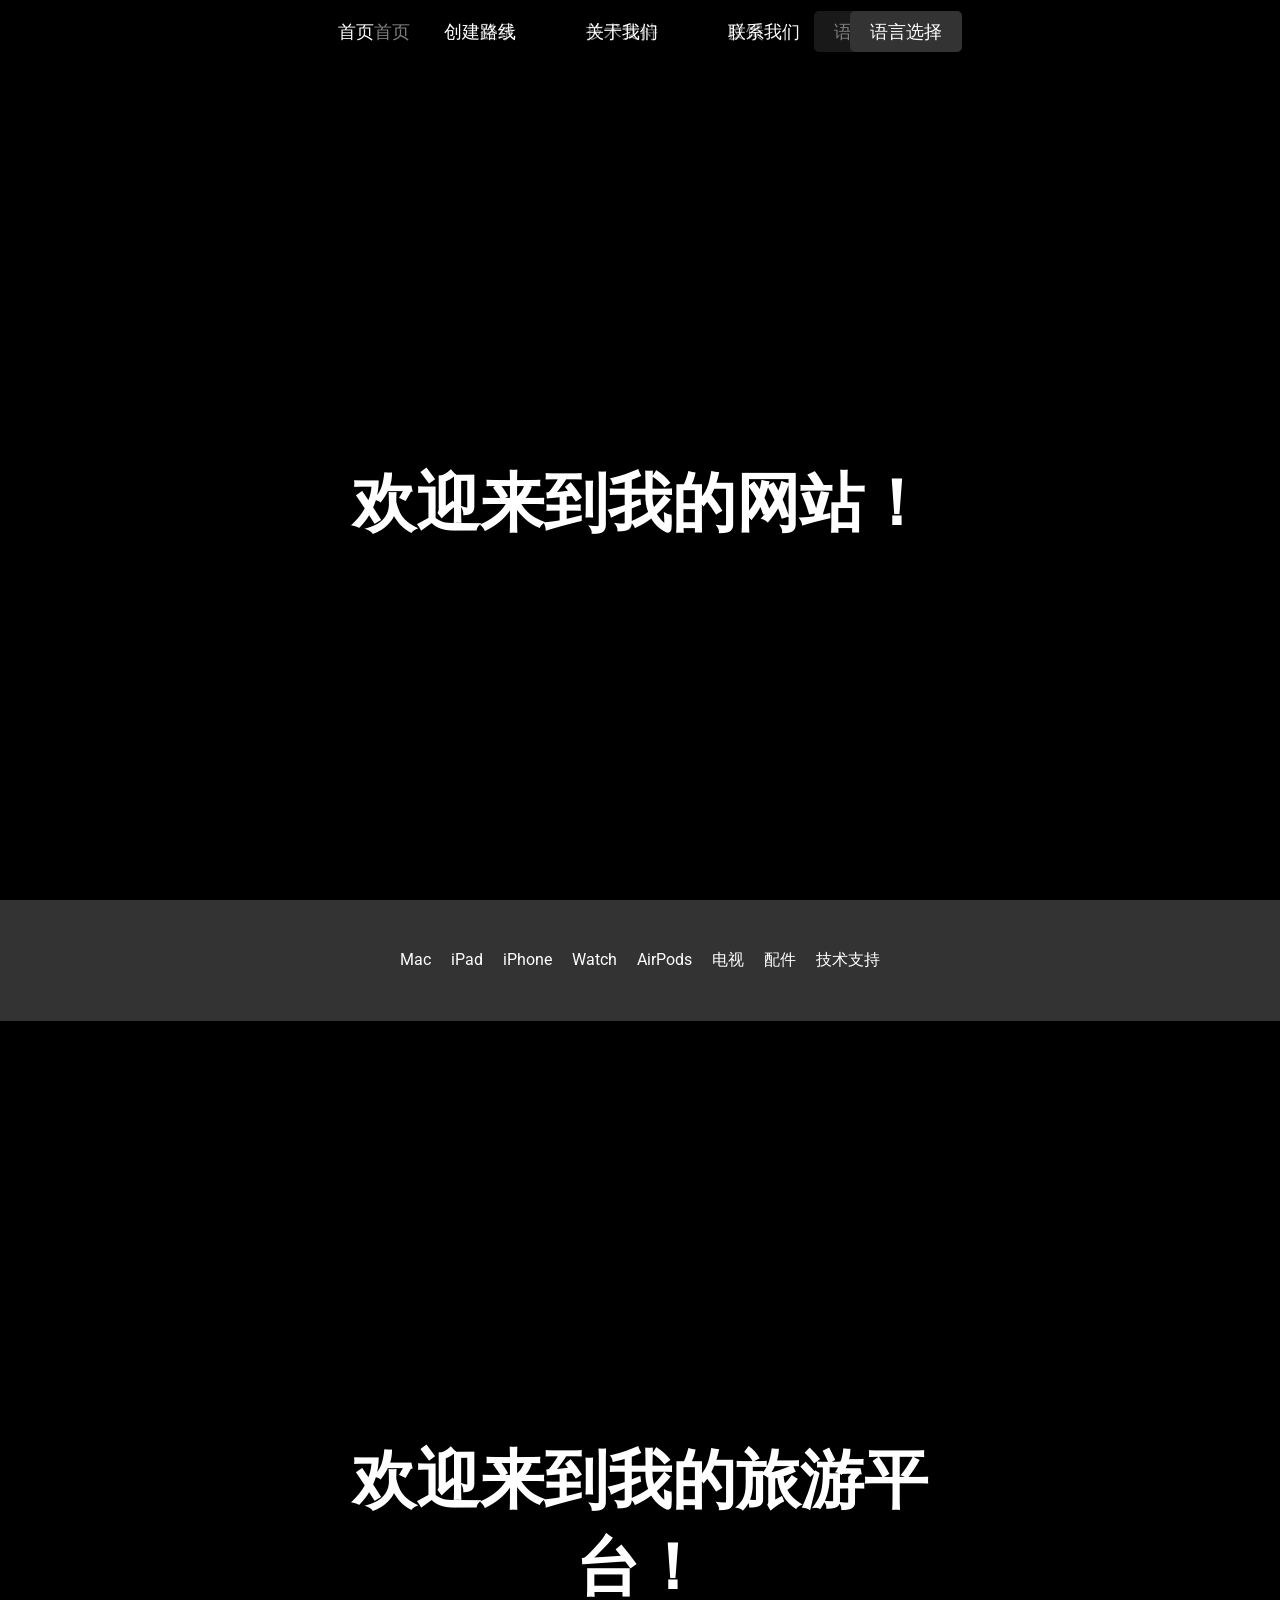
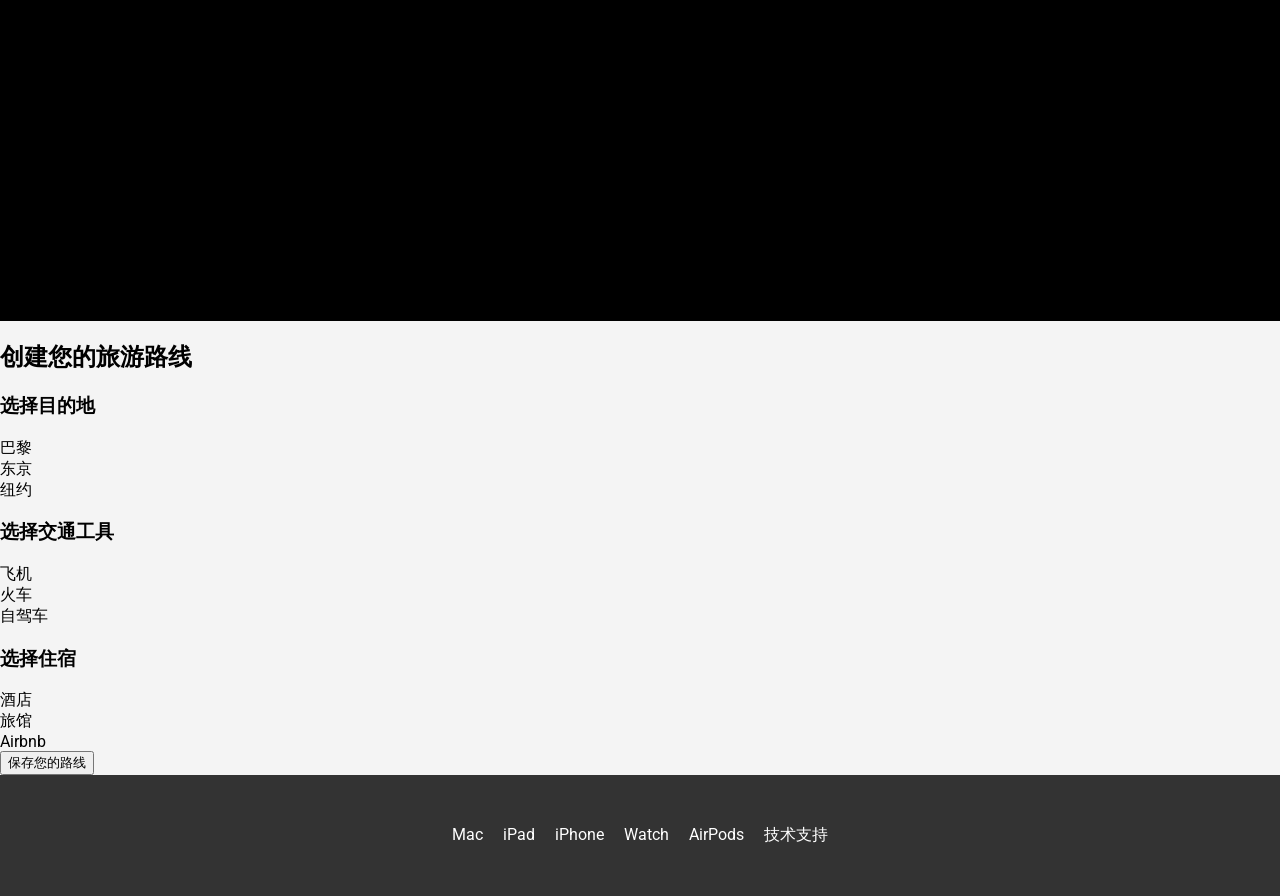
==== index.html @ 66f63322 "Update index.html" ====
<!DOCTYPE html>
<html lang="zh">
<head>
    <meta charset="UTF-8">
    <meta name="viewport" content="width=device-width, initial-scale=1.0">
    <title>我的网站</title>
    <link rel="stylesheet" href="styles.css">
    <link href="https://fonts.googleapis.com/css2?family=Roboto:wght@400;700&display=swap" rel="stylesheet"> <!-- 使用Google字体 -->
</head>
<body>

    <!-- 背景视频 -->
    <section id="home" class="video-background">
        <video autoplay muted loop id="bg-video">
            <source src="your-video.mp4" type="video/mp4">
            Your browser does not support the video tag.
        </video>
        <h1>欢迎来到我的网站！</h1>
    </section>

    <!-- 顶部导航栏 -->
    <header>
        <nav>
            <ul>
                <li><a href="#home">首页</a></li>
                <li><a href="#login">登录</a></li>
                <li><a href="#support">技术支持</a></li>
                <li><a href="#feedback">反馈</a></li>
                <li class="dropdown">
                    <a href="#" class="dropbtn">语言选择</a>
                    <div class="dropdown-content">
                        <a href="#" class="language-option" data-lang="zh">中文</a>
                        <a href="#" class="language-option" data-lang="en">English</a>
                        <a href="#" class="language-option" data-lang="jp">日本語</a>
                    </div>
                </li>
            </ul>
        </nav>
    </header>

    <!-- 底部导航 -->
    <section id="footer">
        <ul>
            <li><a href="#">Mac</a></li>
            <li><a href="#">iPad</a></li>
            <li><a href="#">iPhone</a></li>
            <li><a href="#">Watch</a></li>
            <li><a href="#">AirPods</a></li>
            <li><a href="#">电视</a></li>
            <li><a href="#">配件</a></li>
            <li><a href="#">技术支持</a></li>
        </ul>
    </section>

    <!-- 引入JS -->
    <script src="scripts.js"></script>
</body>
</html>
<!DOCTYPE html>
<html lang="zh">
<head>
    <meta charset="UTF-8">
    <meta name="viewport" content="width=device-width, initial-scale=1.0">
    <title>我的旅游平台</title>
    <link rel="stylesheet" href="styles.css">
    <link href="https://fonts.googleapis.com/css2?family=Roboto:wght@400;700&display=swap" rel="stylesheet"> <!-- 使用Google字体 -->
</head>
<body>

    <!-- 背景视频 -->
    <section id="home" class="video-background">
        <video autoplay muted loop id="bg-video">
            <source src="your-video.mp4" type="video/mp4">
            Your browser does not support the video tag.
        </video>
        <h1>欢迎来到我的旅游平台！</h1>
    </section>

    <!-- 顶部导航栏 -->
    <header>
        <nav>
            <ul>
                <li><a href="#home">首页</a></li>
                <li><a href="#create-route">创建路线</a></li>
                <li><a href="#about">关于我们</a></li>
                <li><a href="#contact">联系我们</a></li>
                <li class="dropdown">
                    <a href="#" class="dropbtn">语言选择</a>
                    <div class="dropdown-content">
                        <a href="#" class="language-option" data-lang="zh">中文</a>
                        <a href="#" class="language-option" data-lang="en">English</a>
                        <a href="#" class="language-option" data-lang="jp">日本語</a>
                    </div>
                </li>
            </ul>
        </nav>
    </header>

    <!-- 创建旅游路线 -->
    <section id="create-route">
        <h2>创建您的旅游路线</h2>
        <div class="module-container">
            <div class="module" id="destination">
                <h3>选择目的地</h3>
                <div class="module-item" data-item="Paris">巴黎</div>
                <div class="module-item" data-item="Tokyo">东京</div>
                <div class="module-item" data-item="NewYork">纽约</div>
            </div>
            <div class="module" id="transportation">
                <h3>选择交通工具</h3>
                <div class="module-item" data-item="Flight">飞机</div>
                <div class="module-item" data-item="Train">火车</div>
                <div class="module-item" data-item="Car">自驾车</div>
            </div>
            <div class="module" id="accommodation">
                <h3>选择住宿</h3>
                <div class="module-item" data-item="Hotel">酒店</div>
                <div class="module-item" data-item="Hostel">旅馆</div>
                <div class="module-item" data-item="Airbnb">Airbnb</div>
            </div>
        </div>
        <button id="save-route">保存您的路线</button>
    </section>

    <!-- 底部导航 -->
    <section id="footer">
        <ul>
            <li><a href="#">Mac</a></li>
            <li><a href="#">iPad</a></li>
            <li><a href="#">iPhone</a></li>
            <li><a href="#">Watch</a></li>
            <li><a href="#">AirPods</a></li>
            <li><a href="#">技术支持</a></li>
        </ul>
    </section>

    <!-- 引入JS -->
    <script src="scripts.js"></script>
</body>
</html>
---- styles.css ----
/* 基本布局 */
body {
    font-family: 'Roboto', sans-serif;
    margin: 0;
    padding: 0;
    background-color: #f4f4f4;
}

/* 背景视频区域 */
.video-background {
    position: relative;
    height: 100vh;
    overflow: hidden;
    background: #000;
}

#bg-video {
    position: absolute;
    top: 50%;
    left: 50%;
    transform: translate(-50%, -50%);
    min-width: 100%;
    min-height: 100%;
    z-index: -1;
}

/* 页面文字 */
h1 {
    position: absolute;
    top: 50%;
    left: 50%;
    transform: translate(-50%, -50%);
    color: white;
    font-size: 4rem;
    text-align: center;
    font-weight: bold;
}

/* 顶部导航栏 */
header {
    background-color: rgba(0, 0, 0, 0.5); /* 透明背景 */
    padding: 20px 0;
    color: white;
    text-align: center;
    position: fixed;
    width: 100%;
    top: 0;
    z-index: 1000;
}

nav ul {
    list-style-type: none;
    margin: 0;
    padding: 0;
    display: flex;
    justify-content: center;
    gap: 30px;
}

nav ul li {
    position: relative;
}

nav ul li a {
    color: white;
    text-decoration: none;
    font-size: 18px;
    padding: 10px 20px;
    transition: all 0.3s ease;
    border-radius: 5px;
}

nav ul li a:hover {
    background-color: #f1f1f1;
    color: black;
}

/* 下拉菜单样式 */
.dropdown {
    position: relative;
}

.dropdown .dropbtn {
    color: white;
    background-color: #333;
    padding: 10px 20px;
    border: none;
    cursor: pointer;
    transition: background-color 0.3s ease;
}

/* 鼠标悬停时显示下拉菜单 */
.dropdown:hover .dropdown-content {
    display: block;
}

.dropdown-content {
    display: none; /* 默认隐藏 */
    position: absolute;
    background-color: #f1f1f1;
    min-width: 160px;
    box-shadow: 0px 8px 16px rgba(0, 0, 0, 0.2);
    z-index: 1;
    border-radius: 5px;
    top: 100%;
    left: 0;
}

.dropdown-content a {
    color: black;
    padding: 12px 16px;
    text-decoration: none;
    display: block;
    transition: background-color 0.3s ease;
}

.dropdown-content a:hover {
    background-color: #ddd;
}

/* 底部导航 */
#footer {
    background-color: #333;
    color: white;
    padding: 50px 0;
    text-align: center;
}

#footer ul {
    list-style-type: none;
    margin: 0;
    padding: 0;
    display: flex;
    justify-content: center;
    gap: 20px;
}

#footer ul li a {
    color: white;
    text-decoration: none;
    font-size: 16px;
}

#footer ul li a:hover {
    text-decoration: underline;
}
---- styles.css ----
/* 基本布局 */
body {
    font-family: 'Roboto', sans-serif;
    margin: 0;
    padding: 0;
    background-color: #f4f4f4;
}

/* 背景视频区域 */
.video-background {
    position: relative;
    height: 100vh;
    overflow: hidden;
    background: #000;
}

#bg-video {
    position: absolute;
    top: 50%;
    left: 50%;
    transform: translate(-50%, -50%);
    min-width: 100%;
    min-height: 100%;
    z-index: -1;
}

/* 页面文字 */
h1 {
    position: absolute;
    top: 50%;
    left: 50%;
    transform: translate(-50%, -50%);
    color: white;
    font-size: 4rem;
    text-align: center;
    font-weight: bold;
}

/* 顶部导航栏 */
header {
    background-color: rgba(0, 0, 0, 0.5); /* 透明背景 */
    padding: 20px 0;
    color: white;
    text-align: center;
    position: fixed;
    width: 100%;
    top: 0;
    z-index: 1000;
}

nav ul {
    list-style-type: none;
    margin: 0;
    padding: 0;
    display: flex;
    justify-content: center;
    gap: 30px;
}

nav ul li {
    position: relative;
}

nav ul li a {
    color: white;
    text-decoration: none;
    font-size: 18px;
    padding: 10px 20px;
    transition: all 0.3s ease;
    border-radius: 5px;
}

nav ul li a:hover {
    background-color: #f1f1f1;
    color: black;
}

/* 下拉菜单样式 */
.dropdown {
    position: relative;
}

.dropdown .dropbtn {
    color: white;
    background-color: #333;
    padding: 10px 20px;
    border: none;
    cursor: pointer;
    transition: background-color 0.3s ease;
}

/* 鼠标悬停时显示下拉菜单 */
.dropdown:hover .dropdown-content {
    display: block;
}

.dropdown-content {
    display: none; /* 默认隐藏 */
    position: absolute;
    background-color: #f1f1f1;
    min-width: 160px;
    box-shadow: 0px 8px 16px rgba(0, 0, 0, 0.2);
    z-index: 1;
    border-radius: 5px;
    top: 100%;
    left: 0;
}

.dropdown-content a {
    color: black;
    padding: 12px 16px;
    text-decoration: none;
    display: block;
    transition: background-color 0.3s ease;
}

.dropdown-content a:hover {
    background-color: #ddd;
}

/* 底部导航 */
#footer {
    background-color: #333;
    color: white;
    padding: 50px 0;
    text-align: center;
}

#footer ul {
    list-style-type: none;
    margin: 0;
    padding: 0;
    display: flex;
    justify-content: center;
    gap: 20px;
}

#footer ul li a {
    color: white;
    text-decoration: none;
    font-size: 16px;
}

#footer ul li a:hover {
    text-decoration: underline;
}
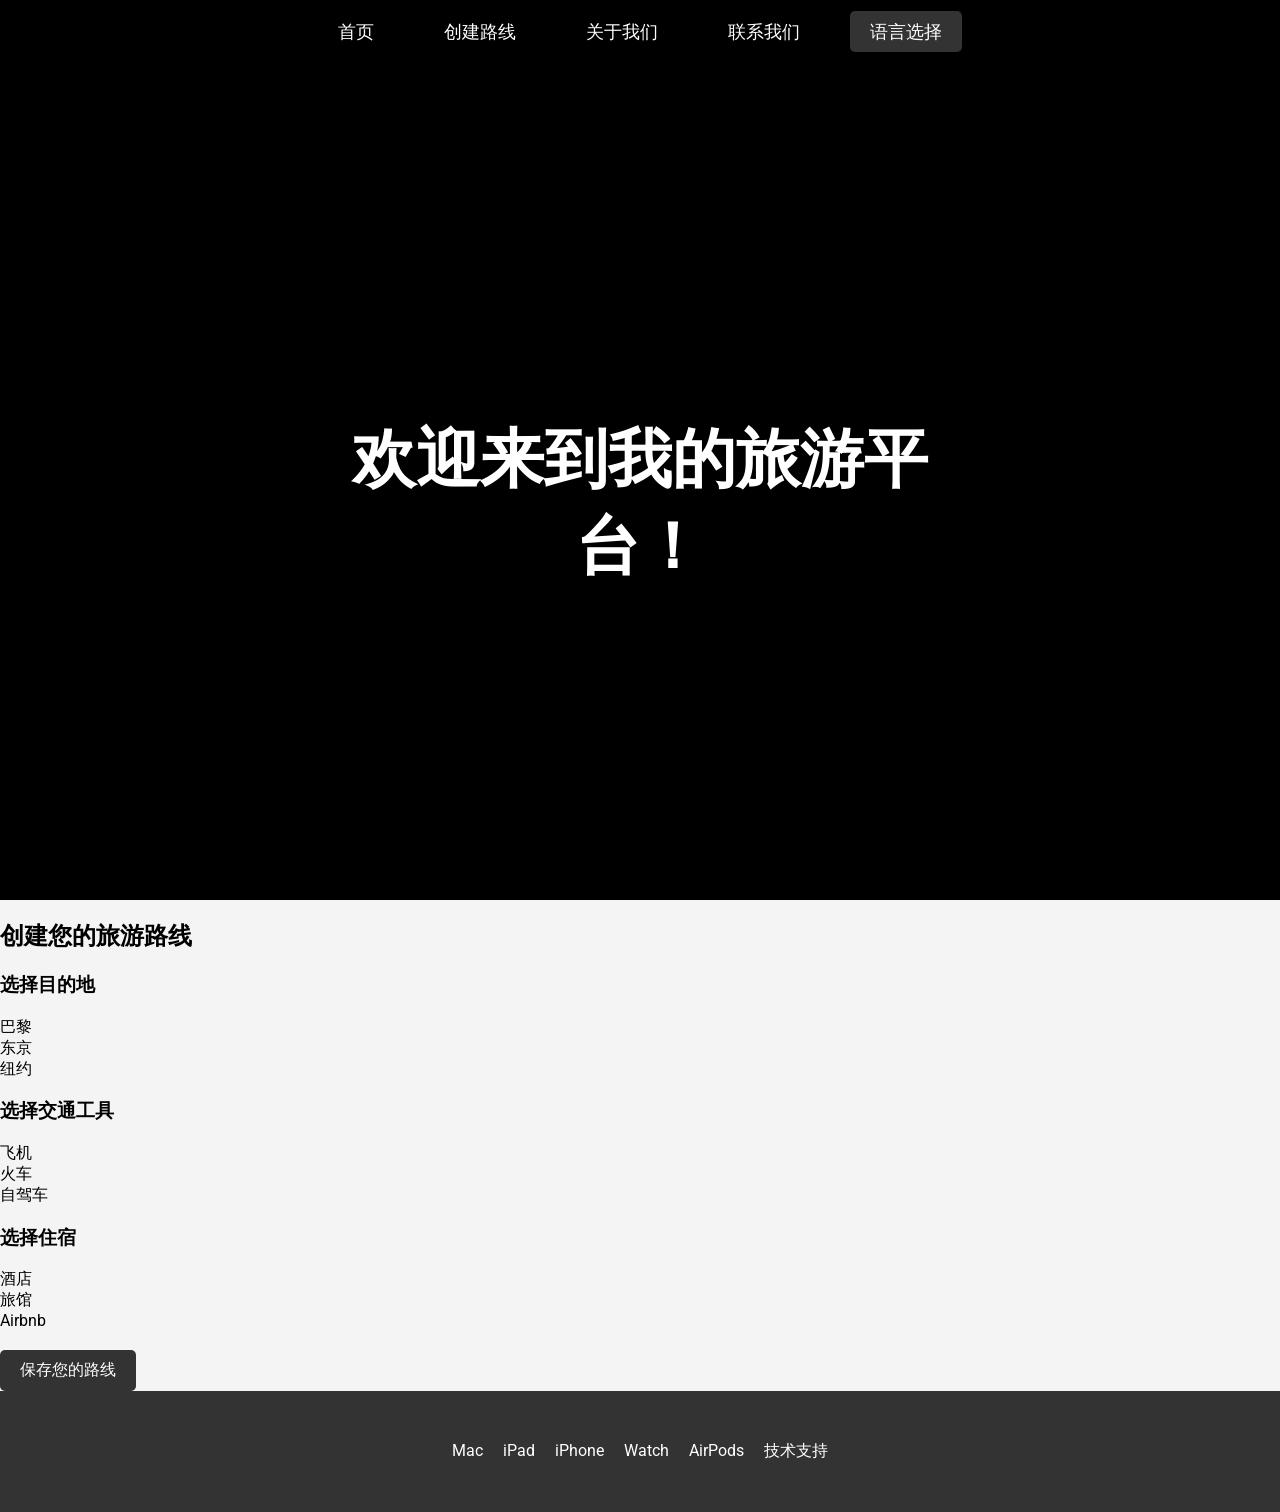
==== commit 55adfcd8: "Update index.html" ====
--- a/index.html
+++ b/index.html
@@ -1,61 +1,3 @@
-<!DOCTYPE html>
-<html lang="zh">
-<head>
-    <meta charset="UTF-8">
-    <meta name="viewport" content="width=device-width, initial-scale=1.0">
-    <title>我的网站</title>
-    <link rel="stylesheet" href="styles.css">
-    <link href="https://fonts.googleapis.com/css2?family=Roboto:wght@400;700&display=swap" rel="stylesheet"> <!-- 使用Google字体 -->
-</head>
-<body>
-
-    <!-- 背景视频 -->
-    <section id="home" class="video-background">
-        <video autoplay muted loop id="bg-video">
-            <source src="your-video.mp4" type="video/mp4">
-            Your browser does not support the video tag.
-        </video>
-        <h1>欢迎来到我的网站！</h1>
-    </section>
-
-    <!-- 顶部导航栏 -->
-    <header>
-        <nav>
-            <ul>
-                <li><a href="#home">首页</a></li>
-                <li><a href="#login">登录</a></li>
-                <li><a href="#support">技术支持</a></li>
-                <li><a href="#feedback">反馈</a></li>
-                <li class="dropdown">
-                    <a href="#" class="dropbtn">语言选择</a>
-                    <div class="dropdown-content">
-                        <a href="#" class="language-option" data-lang="zh">中文</a>
-                        <a href="#" class="language-option" data-lang="en">English</a>
-                        <a href="#" class="language-option" data-lang="jp">日本語</a>
-                    </div>
-                </li>
-            </ul>
-        </nav>
-    </header>
-
-    <!-- 底部导航 -->
-    <section id="footer">
-        <ul>
-            <li><a href="#">Mac</a></li>
-            <li><a href="#">iPad</a></li>
-            <li><a href="#">iPhone</a></li>
-            <li><a href="#">Watch</a></li>
-            <li><a href="#">AirPods</a></li>
-            <li><a href="#">电视</a></li>
-            <li><a href="#">配件</a></li>
-            <li><a href="#">技术支持</a></li>
-        </ul>
-    </section>
-
-    <!-- 引入JS -->
-    <script src="scripts.js"></script>
-</body>
-</html>
 <!DOCTYPE html>
 <html lang="zh">
 <head>
--- a/styles.css
+++ b/styles.css
@@ -144,3 +144,161 @@
 #footer ul li a:hover {
     text-decoration: underline;
 }
+/* 基本布局 */
+body {
+    font-family: 'Roboto', sans-serif;
+    margin: 0;
+    padding: 0;
+    background-color: #f4f4f4;
+}
+
+/* 背景视频部分 */
+.video-background {
+    position: relative;
+    height: 100vh;
+    overflow: hidden;
+    background: #000;
+}
+
+#bg-video {
+    position: absolute;
+    top: 50%;
+    left: 50%;
+    transform: translate(-50%, -50%);
+    min-width: 100%;
+    min-height: 100%;
+    z-index: -1;
+}
+
+/* 页面文字 */
+h1 {
+    position: absolute;
+    top: 50%;
+    left: 50%;
+    transform: translate(-50%, -50%);
+    color: white;
+    font-size: 4rem;
+    text-align: center;
+    font-weight: bold;
+}
+
+/* 顶部导航栏 */
+header {
+    background-color: rgba(0, 0, 0, 0.5);
+    padding: 20px 0;
+    color: white;
+    text-align: center;
+    position: fixed;
+    width: 100%;
+    top: 0;
+    z-index: 1000;
+}
+
+nav ul {
+    list-style-type: none;
+    margin: 0;
+    padding: 0;
+    display: flex;
+    justify-content: center;
+    gap: 30px;
+}
+
+nav ul li {
+    position: relative;
+}
+
+nav ul li a {
+    color: white;
+    text-decoration: none;
+    font-size: 18px;
+    padding: 10px 20px;
+    transition: all 0.3s ease;
+    border-radius: 5px;
+}
+
+nav ul li a:hover {
+    background-color: #f1f1f1;
+    color: black;
+}
+
+/* 下拉菜单样式 */
+.dropdown {
+    position: relative;
+}
+
+.dropdown .dropbtn {
+    color: white;
+    background-color: #333;
+    padding: 10px 20px;
+    border: none;
+    cursor: pointer;
+    transition: background-color 0.3s ease;
+}
+
+/* 鼠标悬停时显示下拉菜单 */
+.dropdown:hover .dropdown-content {
+    display: block;
+}
+
+.dropdown-content {
+    display: none;
+    position: absolute;
+    background-color: #f1f1f1;
+    min-width: 160px;
+    box-shadow: 0px 8px 16px rgba(0, 0, 0, 0.2);
+    z-index: 1;
+    border-radius: 5px;
+    top: 100%;
+    left: 0;
+}
+
+.dropdown-content a {
+    color: black;
+    padding: 12px 16px;
+    text-decoration: none;
+    display: block;
+    transition: background-color 0.3s ease;
+}
+
+.dropdown-content a:hover {
+    background-color: #ddd;
+}
+
+/* 创建旅游路线 */
+#save-route {
+    margin-top: 20px;
+    padding: 10px 20px;
+    background-color: #333;
+    color: white;
+    border: none;
+    cursor: pointer;
+    font-size: 16px;
+    border-radius: 5px;
+}
+
+/* 底部导航 */
+#footer {
+    background-color: #333;
+    color: white;
+    padding: 50px 0;
+    text-align: center;
+}
+
+#footer ul {
+    list-style-type: none;
+    margin: 0;
+    padding: 0;
+    display: flex;
+    justify-content: center;
+    gap: 20px;
+}
+
+#footer ul li a {
+    color: white;
+    text-decoration: none;
+    font-size: 16px;
+}
+
+#footer ul li a:hover {
+    text-decoration: underline;
+}
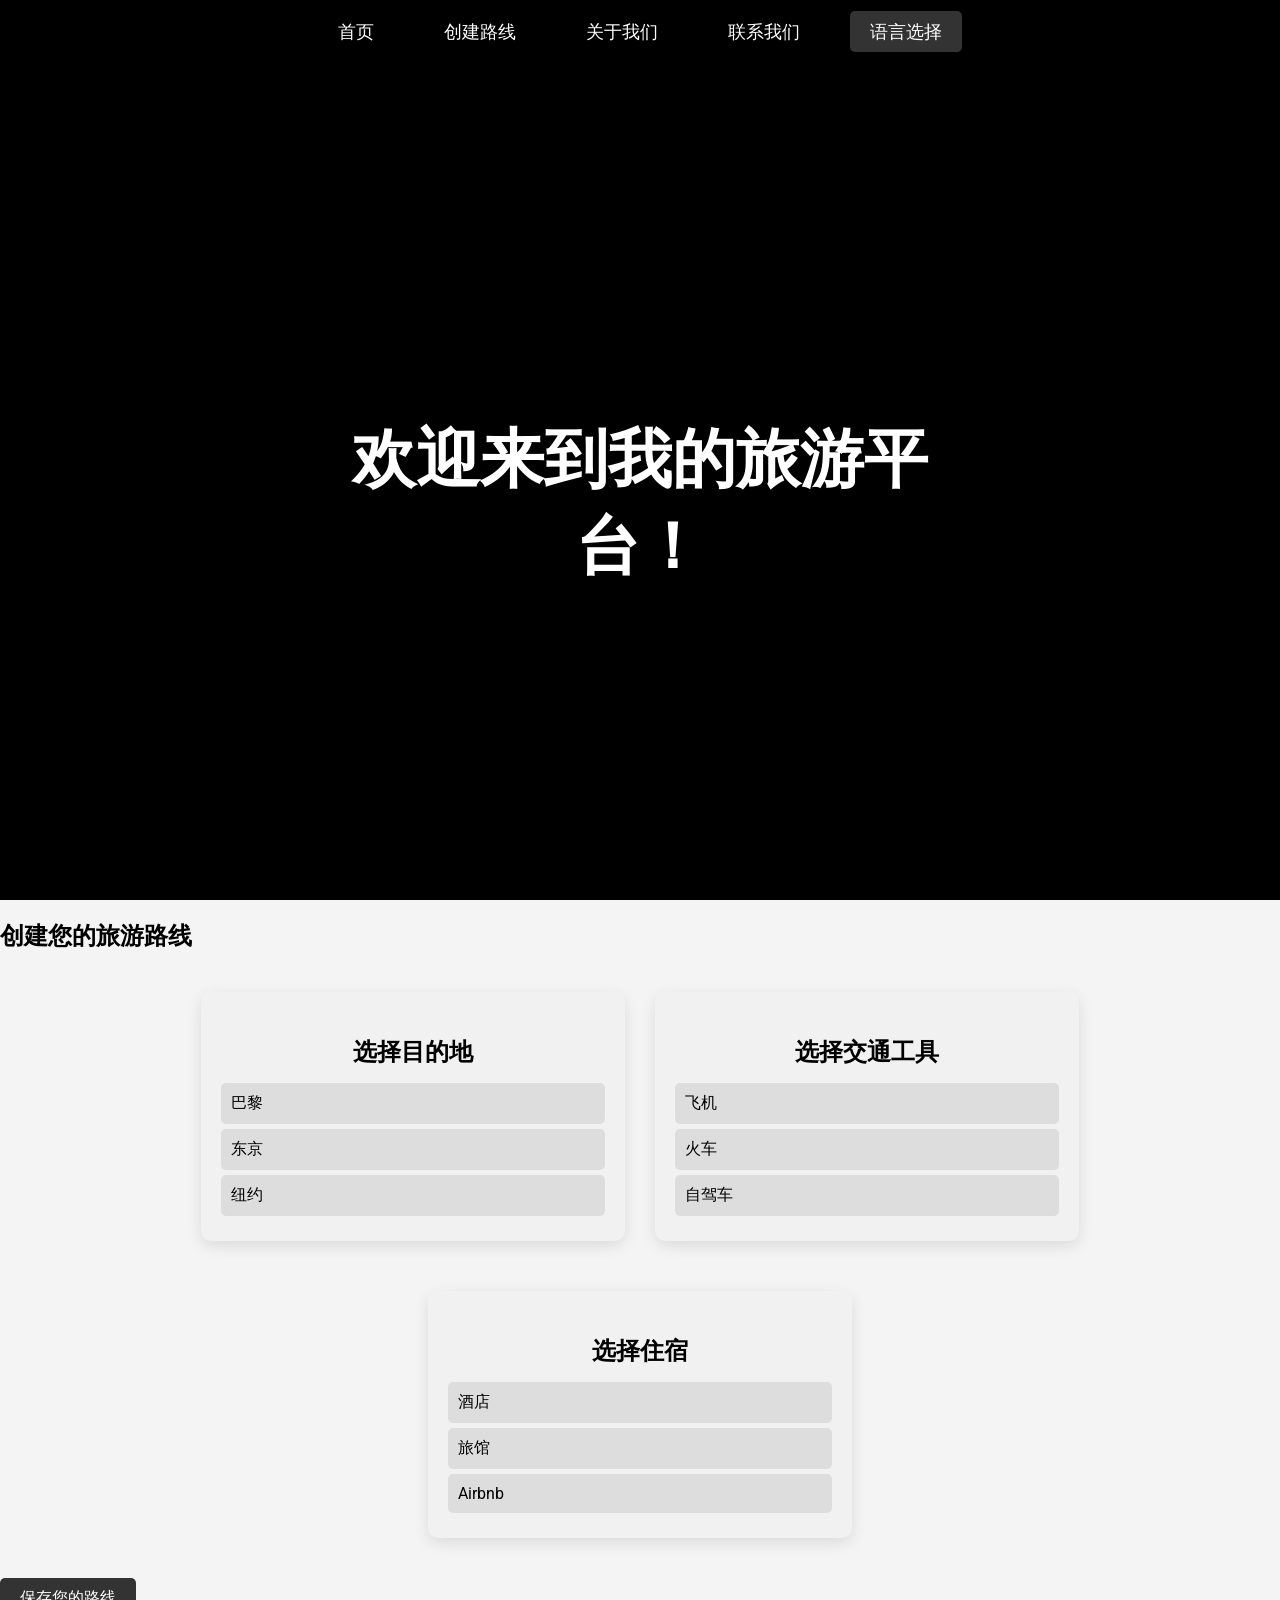
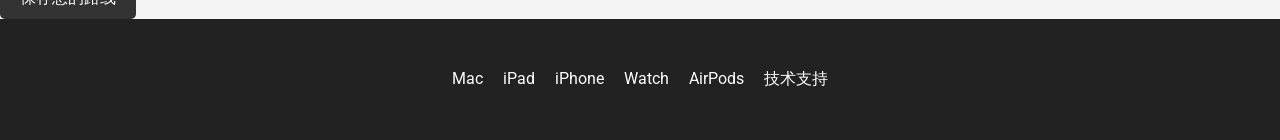
==== commit 43df4008: "Update index.html" ====
--- a/index.html
+++ b/index.html
@@ -23,7 +23,7 @@
         <nav>
             <ul>
                 <li><a href="#home">首页</a></li>
-                <li><a href="#create-route">创建路线</a></li>
+                <li><a href="create-route.html">创建路线</a></li>
                 <li><a href="#about">关于我们</a></li>
                 <li><a href="#contact">联系我们</a></li>
                 <li class="dropdown">
--- a/styles.css
+++ b/styles.css
@@ -6,7 +6,7 @@
     background-color: #f4f4f4;
 }
 
-/* 背景视频区域 */
+/* 背景视频部分 */
 .video-background {
     position: relative;
     height: 100vh;
@@ -38,7 +38,7 @@
 
 /* 顶部导航栏 */
 header {
-    background-color: rgba(0, 0, 0, 0.5); /* 透明背景 */
+    background-color: rgba(0, 0, 0, 0.7);
     padding: 20px 0;
     color: white;
     text-align: center;
@@ -95,7 +95,7 @@
 }
 
 .dropdown-content {
-    display: none; /* 默认隐藏 */
+    display: none;
     position: absolute;
     background-color: #f1f1f1;
     min-width: 160px;
@@ -118,9 +118,68 @@
     background-color: #ddd;
 }
 
+/* 创建旅游路线区域样式 */
+.module-container {
+    display: flex;
+    gap: 30px;
+    margin-top: 40px;
+    flex-wrap: wrap;
+    justify-content: center; /* 居中显示 */
+}
+
+.module {
+    background-color: #f1f1f1;
+    padding: 20px;
+    border-radius: 10px;
+    width: 30%;
+    min-width: 250px;
+    transition: transform 0.3s ease;
+    box-shadow: 0px 5px 15px rgba(0, 0, 0, 0.1);
+    margin-bottom: 20px; /* 增加间距 */
+}
+
+.module:hover {
+    transform: translateY(-10px);
+}
+
+.module h3 {
+    text-align: center;
+    font-size: 1.5rem;
+    margin-bottom: 15px;
+}
+
+.module-item {
+    background-color: #ddd;
+    padding: 10px;
+    margin: 5px 0;
+    cursor: pointer;
+    border-radius: 5px;
+    transition: background-color 0.3s ease;
+}
+
+.module-item:hover {
+    background-color: #b7b7b7;
+}
+
+/* 创建旅游路线按钮 */
+#save-route {
+    margin-top: 20px;
+    padding: 10px 20px;
+    background-color: #333;
+    color: white;
+    border: none;
+    cursor: pointer;
+    font-size: 16px;
+    border-radius: 5px;
+}
+
+#save-route:hover {
+    background-color: #444;
+}
+
 /* 底部导航 */
 #footer {
-    background-color: #333;
+    background-color: #222;
     color: white;
     padding: 50px 0;
     text-align: center;
@@ -144,161 +203,16 @@
 #footer ul li a:hover {
     text-decoration: underline;
 }
-/* 基本布局 */
-body {
-    font-family: 'Roboto', sans-serif;
-    margin: 0;
-    padding: 0;
-    background-color: #f4f4f4;
-}
-
-/* 背景视频部分 */
-.video-background {
-    position: relative;
-    height: 100vh;
-    overflow: hidden;
-    background: #000;
-}
-
-#bg-video {
-    position: absolute;
-    top: 50%;
-    left: 50%;
-    transform: translate(-50%, -50%);
-    min-width: 100%;
-    min-height: 100%;
-    z-index: -1;
-}
-
-/* 页面文字 */
-h1 {
-    position: absolute;
-    top: 50%;
-    left: 50%;
-    transform: translate(-50%, -50%);
-    color: white;
-    font-size: 4rem;
-    text-align: center;
-    font-weight: bold;
-}
-
-/* 顶部导航栏 */
-header {
-    background-color: rgba(0, 0, 0, 0.5);
-    padding: 20px 0;
-    color: white;
-    text-align: center;
-    position: fixed;
-    width: 100%;
-    top: 0;
-    z-index: 1000;
-}
-
-nav ul {
-    list-style-type: none;
-    margin: 0;
-    padding: 0;
-    display: flex;
-    justify-content: center;
-    gap: 30px;
-}
-
-nav ul li {
-    position: relative;
-}
-
-nav ul li a {
-    color: white;
-    text-decoration: none;
-    font-size: 18px;
-    padding: 10px 20px;
-    transition: all 0.3s ease;
-    border-radius: 5px;
-}
-
-nav ul li a:hover {
-    background-color: #f1f1f1;
-    color: black;
-}
-
-/* 下拉菜单样式 */
-.dropdown {
-    position: relative;
-}
-
-.dropdown .dropbtn {
-    color: white;
-    background-color: #333;
-    padding: 10px 20px;
-    border: none;
-    cursor: pointer;
-    transition: background-color 0.3s ease;
-}
-
-/* 鼠标悬停时显示下拉菜单 */
-.dropdown:hover .dropdown-content {
-    display: block;
-}
-
-.dropdown-content {
-    display: none;
-    position: absolute;
-    background-color: #f1f1f1;
-    min-width: 160px;
-    box-shadow: 0px 8px 16px rgba(0, 0, 0, 0.2);
-    z-index: 1;
-    border-radius: 5px;
-    top: 100%;
-    left: 0;
-}
-
-.dropdown-content a {
-    color: black;
-    padding: 12px 16px;
-    text-decoration: none;
-    display: block;
-    transition: background-color 0.3s ease;
-}
-
-.dropdown-content a:hover {
-    background-color: #ddd;
-}
-
-/* 创建旅游路线 */
-#save-route {
-    margin-top: 20px;
-    padding: 10px 20px;
-    background-color: #333;
-    color: white;
-    border: none;
-    cursor: pointer;
-    font-size: 16px;
-    border-radius: 5px;
-}
-
-/* 底部导航 */
-#footer {
-    background-color: #333;
-    color: white;
-    padding: 50px 0;
-    text-align: center;
-}
-
-#footer ul {
-    list-style-type: none;
-    margin: 0;
-    padding: 0;
-    display: flex;
-    justify-content: center;
-    gap: 20px;
-}
-
-#footer ul li a {
-    color: white;
-    text-decoration: none;
-    font-size: 16px;
-}
-
-#footer ul li a:hover {
-    text-decoration: underline;
-}
+
+/* 小屏幕优化 */
+@media (max-width: 768px) {
+    .module-container {
+        flex-direction: column;
+        align-items: center;
+    }
+
+    nav ul {
+        flex-direction: column;
+    }
+}
+
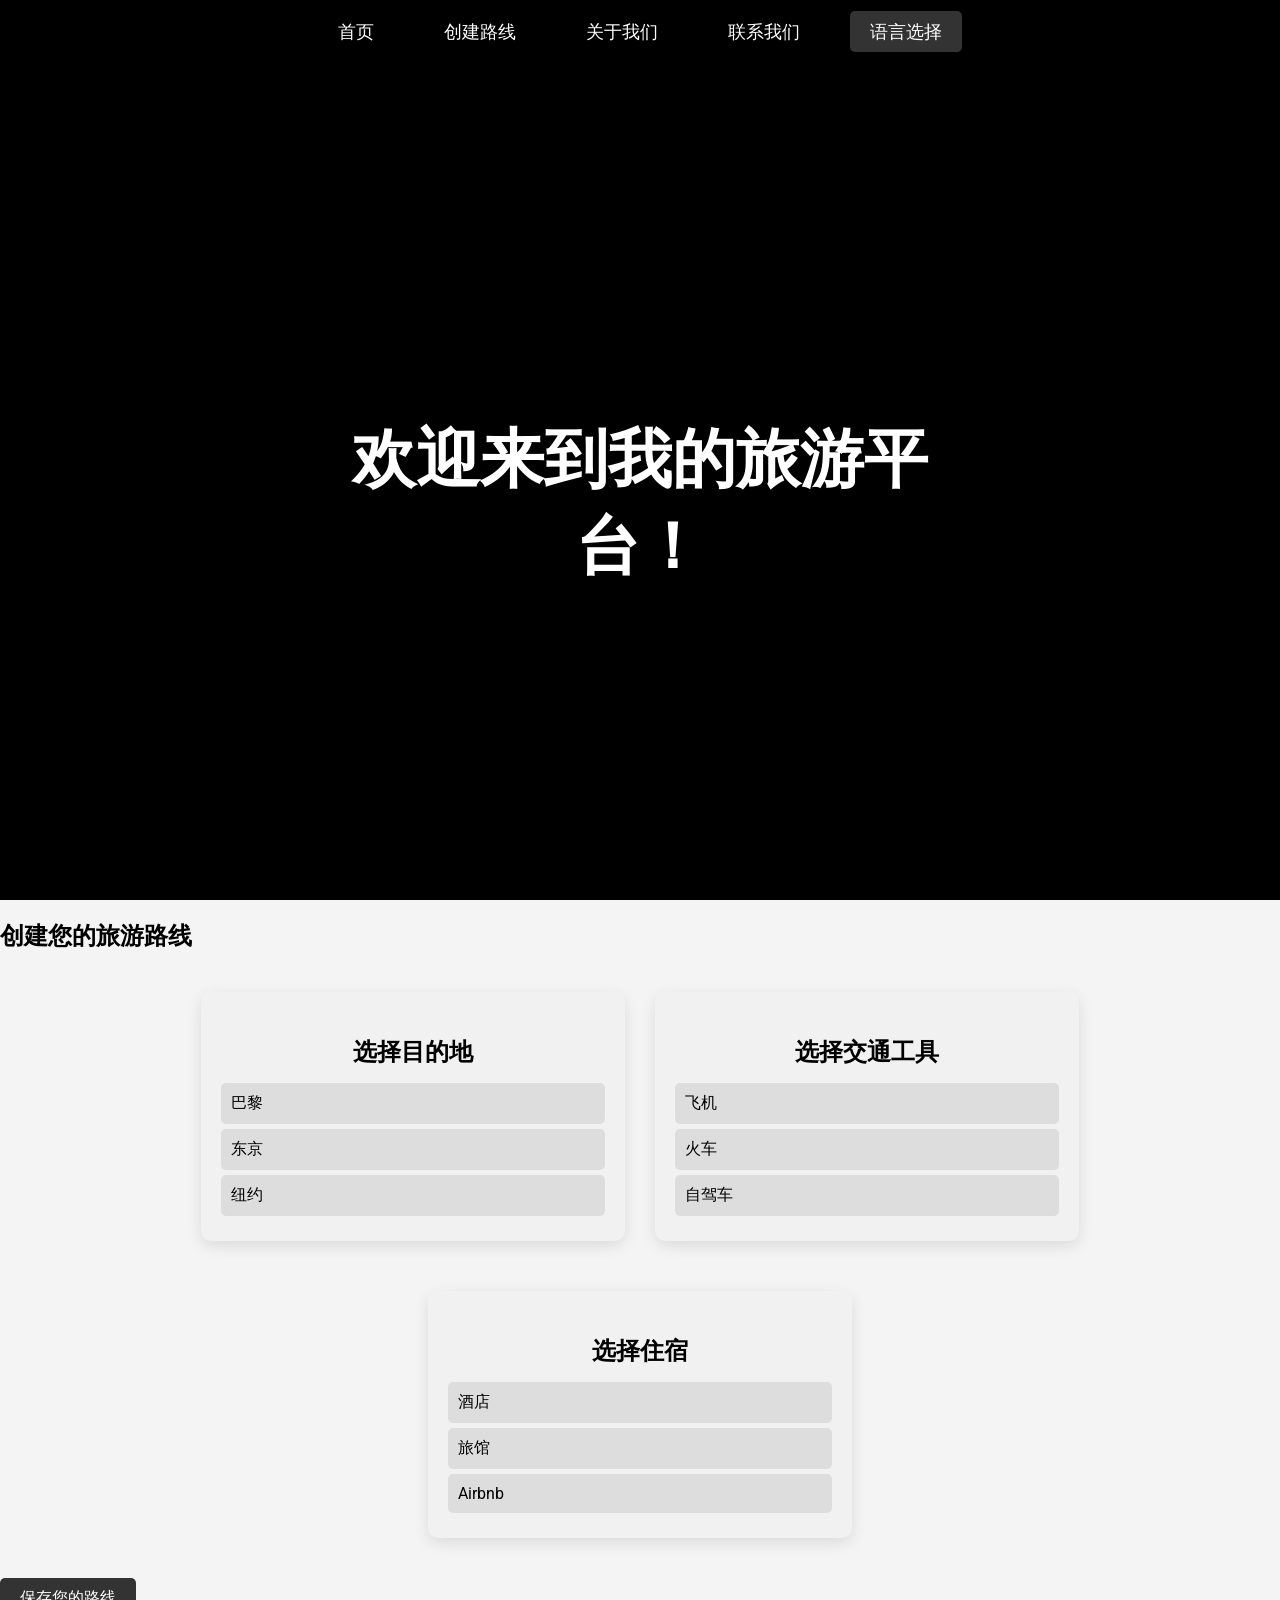
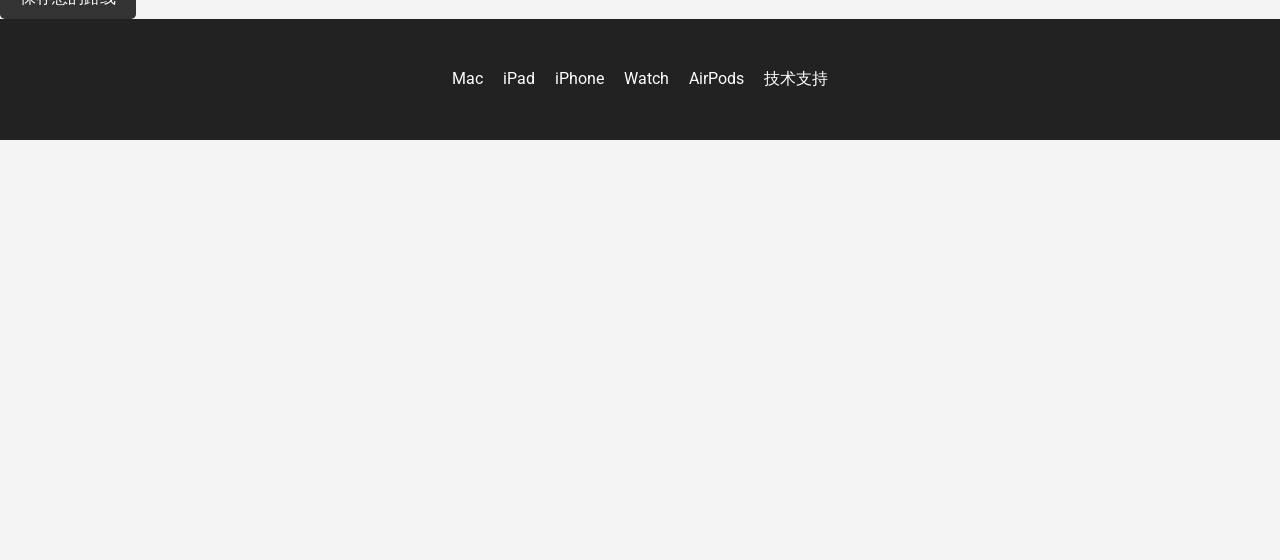
==== commit 61572332: "Update index.html" ====
--- a/index.html
+++ b/index.html
@@ -80,3 +80,6 @@
     <script src="scripts.js"></script>
 </body>
 </html>
+<div id="map-container" style="width: 100%; height: 400px; margin-top: 20px;"></div>
+<script src="https://webapi.amap.com/maps?v=2.0&key=917c96e443a6e9e2e06e61702489f"></script>
+<script src="scripts.js"></script>
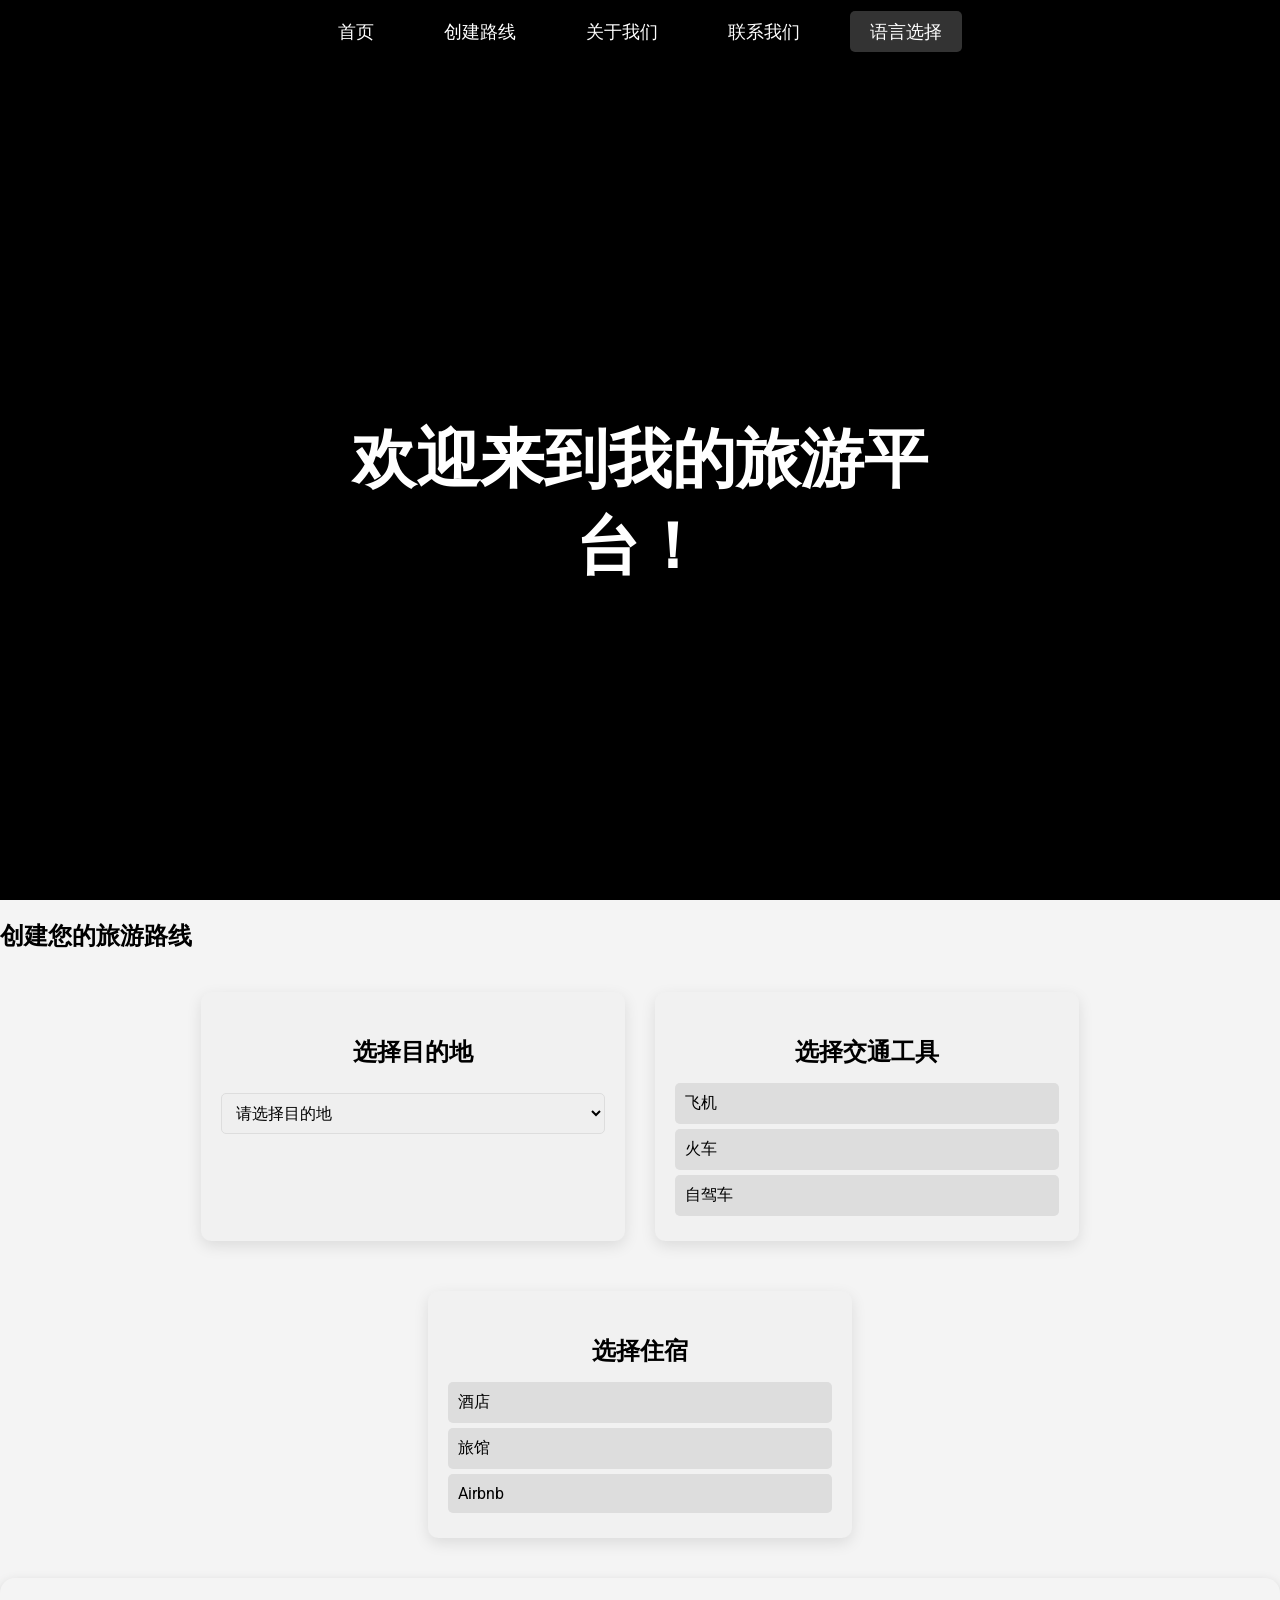
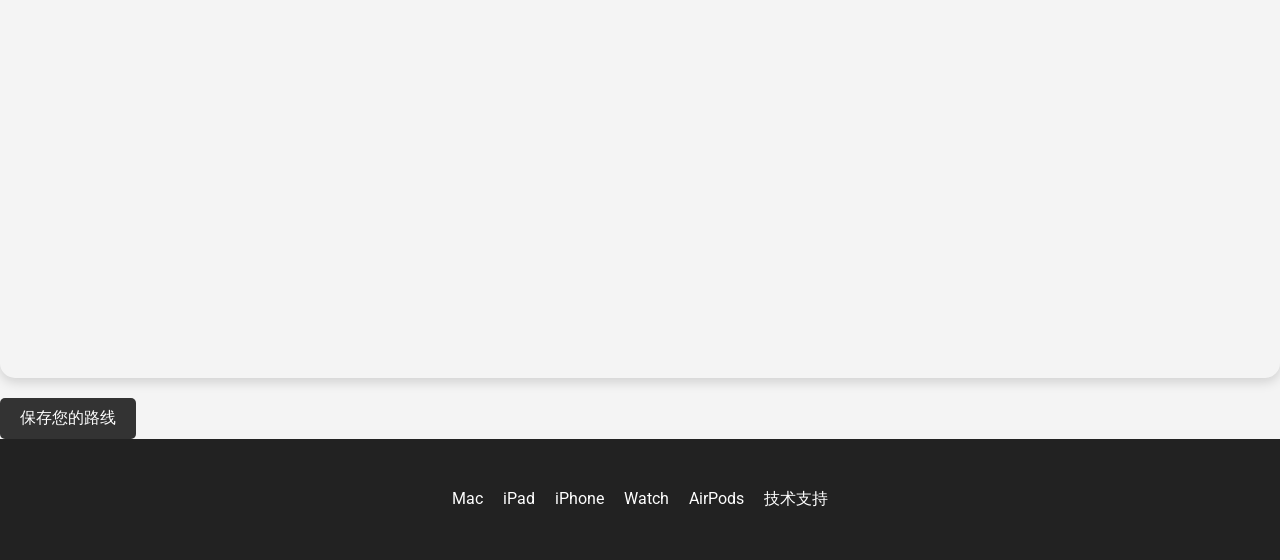
==== commit 2407fef3: "Update index.html" ====
--- a/index.html
+++ b/index.html
@@ -5,10 +5,9 @@
     <meta name="viewport" content="width=device-width, initial-scale=1.0">
     <title>我的旅游平台</title>
     <link rel="stylesheet" href="styles.css">
-    <link href="https://fonts.googleapis.com/css2?family=Roboto:wght@400;700&display=swap" rel="stylesheet"> <!-- 使用Google字体 -->
+    <link href="https://fonts.googleapis.com/css2?family=Roboto:wght@400;700&display=swap" rel="stylesheet">
 </head>
 <body>
-
     <!-- 背景视频 -->
     <section id="home" class="video-background">
         <video autoplay muted loop id="bg-video">
@@ -44,9 +43,34 @@
         <div class="module-container">
             <div class="module" id="destination">
                 <h3>选择目的地</h3>
-                <div class="module-item" data-item="Paris">巴黎</div>
-                <div class="module-item" data-item="Tokyo">东京</div>
-                <div class="module-item" data-item="NewYork">纽约</div>
+                <select id="destination-select">
+                    <option value="">请选择目的地</option>
+                    <!-- 中国城市（按拼音排序） -->
+                    <option value="Beijing">[中国] 北京</option>
+                    <option value="Changsha">[中国] 长沙</option>
+                    <option value="Chengdu">[中国] 成都</option>
+                    <option value="Chongqing">[中国] 重庆</option>
+                    <option value="Fuzhou">[中国] 福州</option>
+                    <option value="Guangzhou">[中国] 广州</option>
+                    <option value="Hangzhou">[中国] 杭州</option>
+                    <option value="Jinan">[中国] 济南</option>
+                    <option value="Kunming">[中国] 昆明</option>
+                    <option value="Nanjing">[中国] 南京</option>
+                    <option value="Shanghai">[中国] 上海</option>
+                    <option value="Shenzhen">[中国] 深圳</option>
+                    <option value="Tianjin">[中国] 天津</option>
+                    <option value="Wuhan">[中国] 武汉</option>
+                    <option value="Xi’an">[中国] 西安</option>
+                    <!-- 国外城市（按英文排序） -->
+                    <option value="CapeTown">[国外] 开普敦</option>
+                    <option value="Dubai">[国外] 迪拜</option>
+                    <option value="London">[国外] 伦敦</option>
+                    <option value="NewYork">[国外] 纽约</option>
+                    <option value="Paris">[国外] 巴黎</option>
+                    <option value="Rio">[国外] 里约热内卢</option>
+                    <option value="Sydney">[国外] 悉尼</option>
+                    <option value="Tokyo">[国外] 东京</option>
+                </select>
             </div>
             <div class="module" id="transportation">
                 <h3>选择交通工具</h3>
@@ -61,6 +85,7 @@
                 <div class="module-item" data-item="Airbnb">Airbnb</div>
             </div>
         </div>
+        <div id="map-container" style="width: 100%; height: 400px; margin-top: 20px;"></div>
         <button id="save-route">保存您的路线</button>
     </section>
 
@@ -76,10 +101,8 @@
         </ul>
     </section>
 
-    <!-- 引入JS -->
+    <!-- 引入高德地图和JS -->
+    <script src="https://webapi.amap.com/maps?v=2.0&key=917c96e443a6e9e2e06e61702489f"></script>
     <script src="scripts.js"></script>
 </body>
 </html>
-<div id="map-container" style="width: 100%; height: 400px; margin-top: 20px;"></div>
-<script src="https://webapi.amap.com/maps?v=2.0&key=917c96e443a6e9e2e06e61702489f"></script>
-<script src="scripts.js"></script>
--- a/styles.css
+++ b/styles.css
@@ -148,6 +148,17 @@
     margin-bottom: 15px;
 }
 
+/* 下拉菜单样式 */
+#destination select {
+    width: 100%;
+    padding: 10px;
+    font-size: 16px;
+    border-radius: 5px;
+    border: 1px solid #ddd;
+    margin-top: 10px;
+}
+
+/* 模块项样式 */
 .module-item {
     background-color: #ddd;
     padding: 10px;
@@ -157,12 +168,17 @@
     transition: background-color 0.3s ease;
 }
 
+.module-item.selected {
+    background-color: #4CAF50; /* 高亮选中的项 */
+    color: white;
+}
+
 .module-item:hover {
     background-color: #b7b7b7;
 }
 
 /* 创建旅游路线按钮 */
-#save-route {
+#save-route, #clear-markers {
     margin-top: 20px;
     padding: 10px 20px;
     background-color: #333;
@@ -173,7 +189,7 @@
     border-radius: 5px;
 }
 
-#save-route:hover {
+#save-route:hover, #clear-markers:hover {
     background-color: #444;
 }
 
@@ -216,3 +232,20 @@
     }
 }
 
+/* 地图容器优化 */
+#map-container {
+    border-radius: 15px;
+    box-shadow: 0 4px 12px rgba(0, 0, 0, 0.15);
+    overflow: hidden;
+}
+
+/* 高德地图控件样式覆盖 */
+.amap-controls {
+    right: 15px !important;
+    bottom: 15px !important;
+}
+
+.amap-scalecontrol {
+    left: 15px !important;
+    bottom: 15px !important;
+}
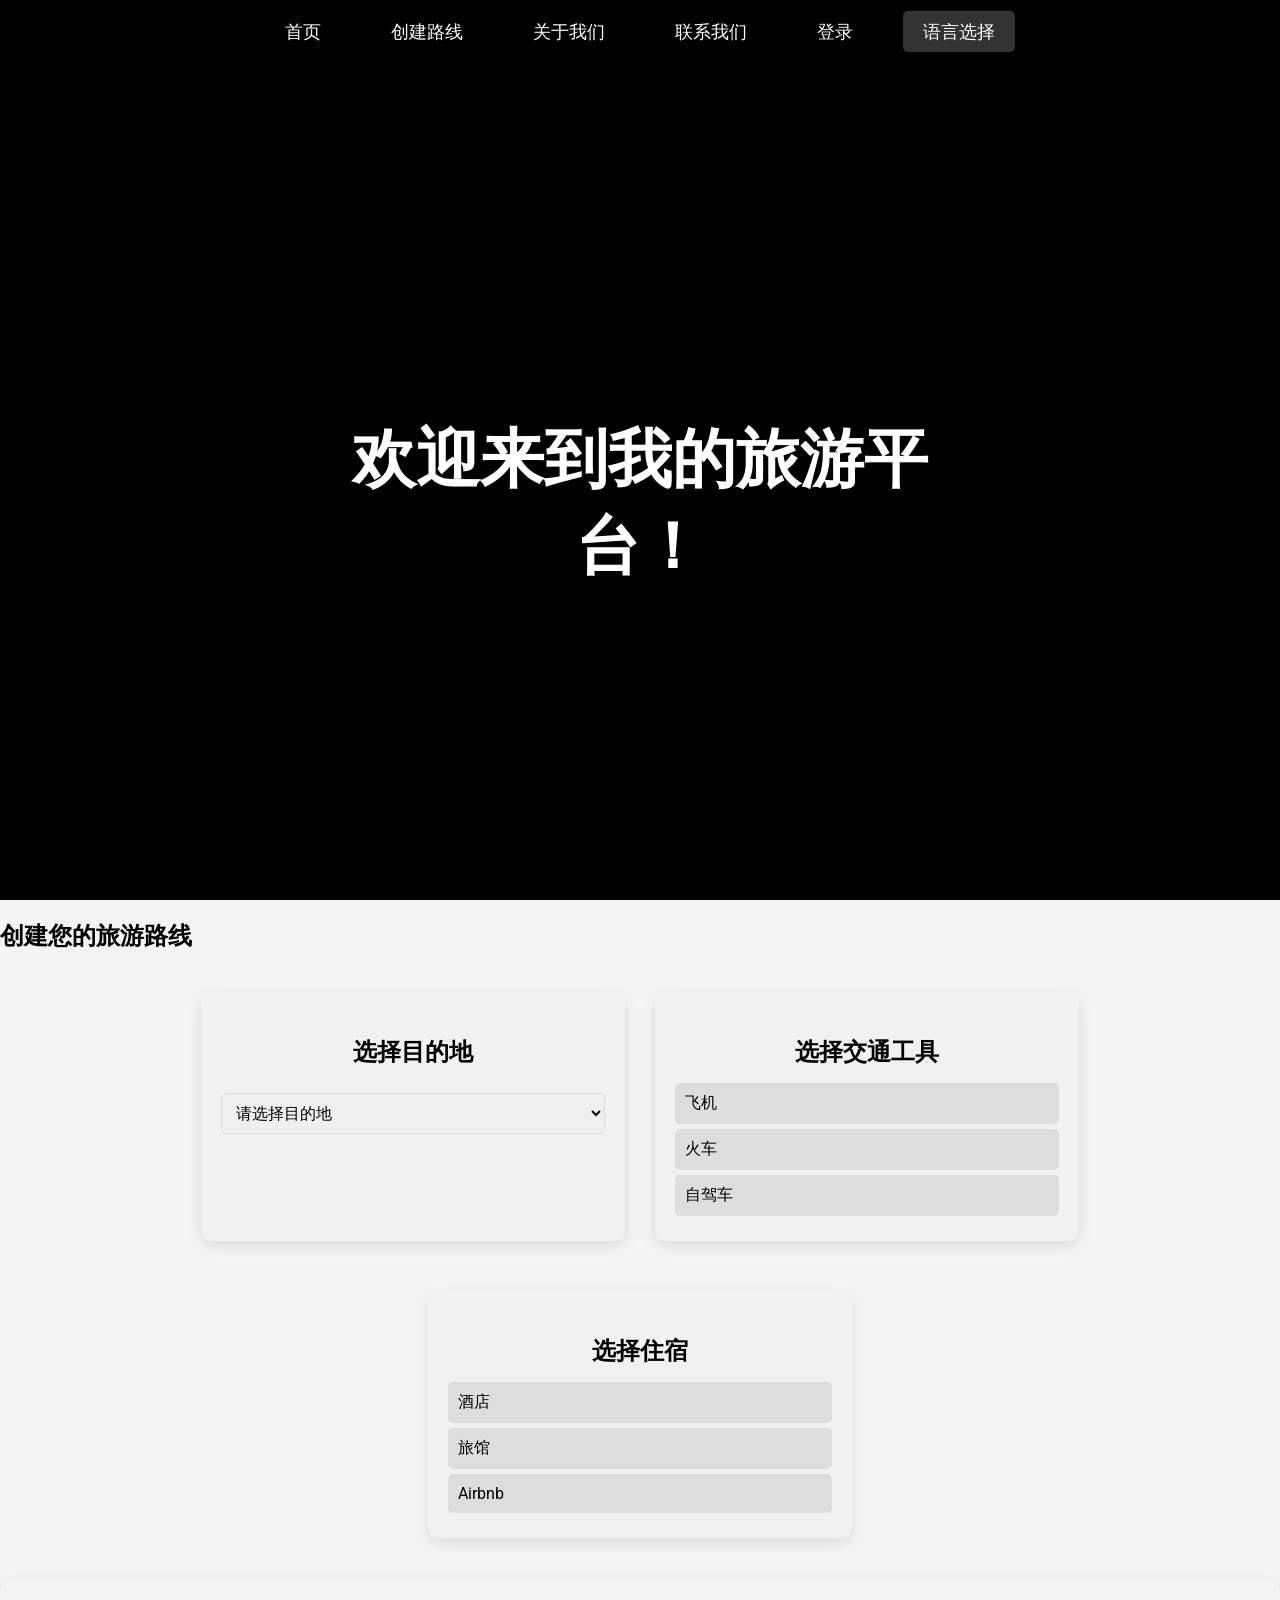
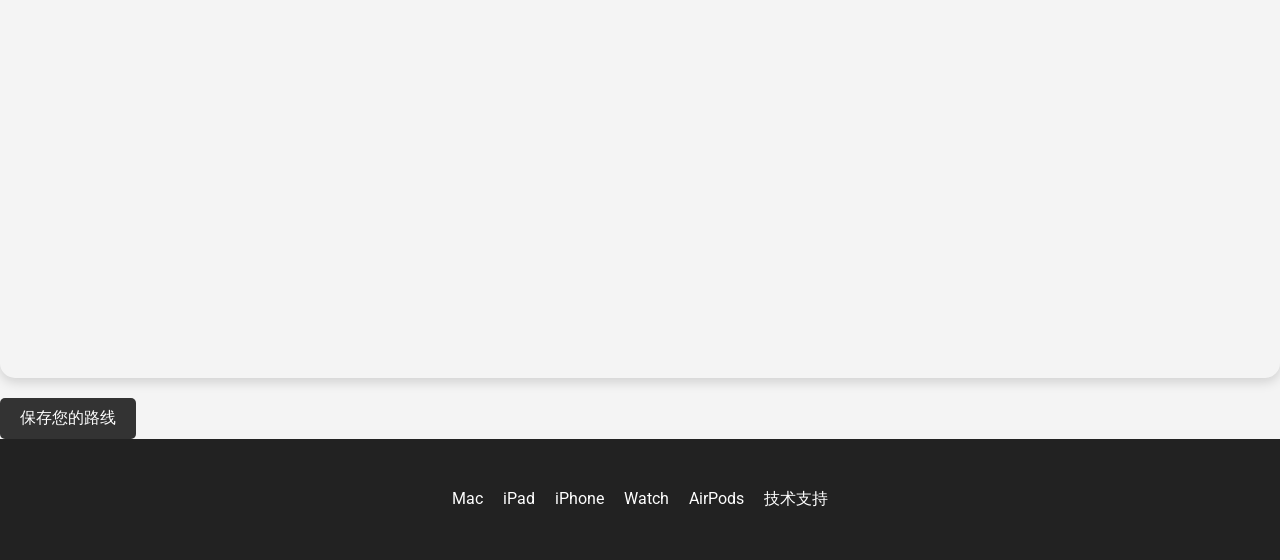
==== commit 2e4167a1: "Update index.html" ====
--- a/index.html
+++ b/index.html
@@ -22,9 +22,10 @@
         <nav>
             <ul>
                 <li><a href="#home">首页</a></li>
-                <li><a href="create-route.html">创建路线</a></li>
+                <li><a href="#create-route">创建路线</a></li>
                 <li><a href="#about">关于我们</a></li>
                 <li><a href="#contact">联系我们</a></li>
+                <li><a href="login.html">登录</a></li>
                 <li class="dropdown">
                     <a href="#" class="dropbtn">语言选择</a>
                     <div class="dropdown-content">
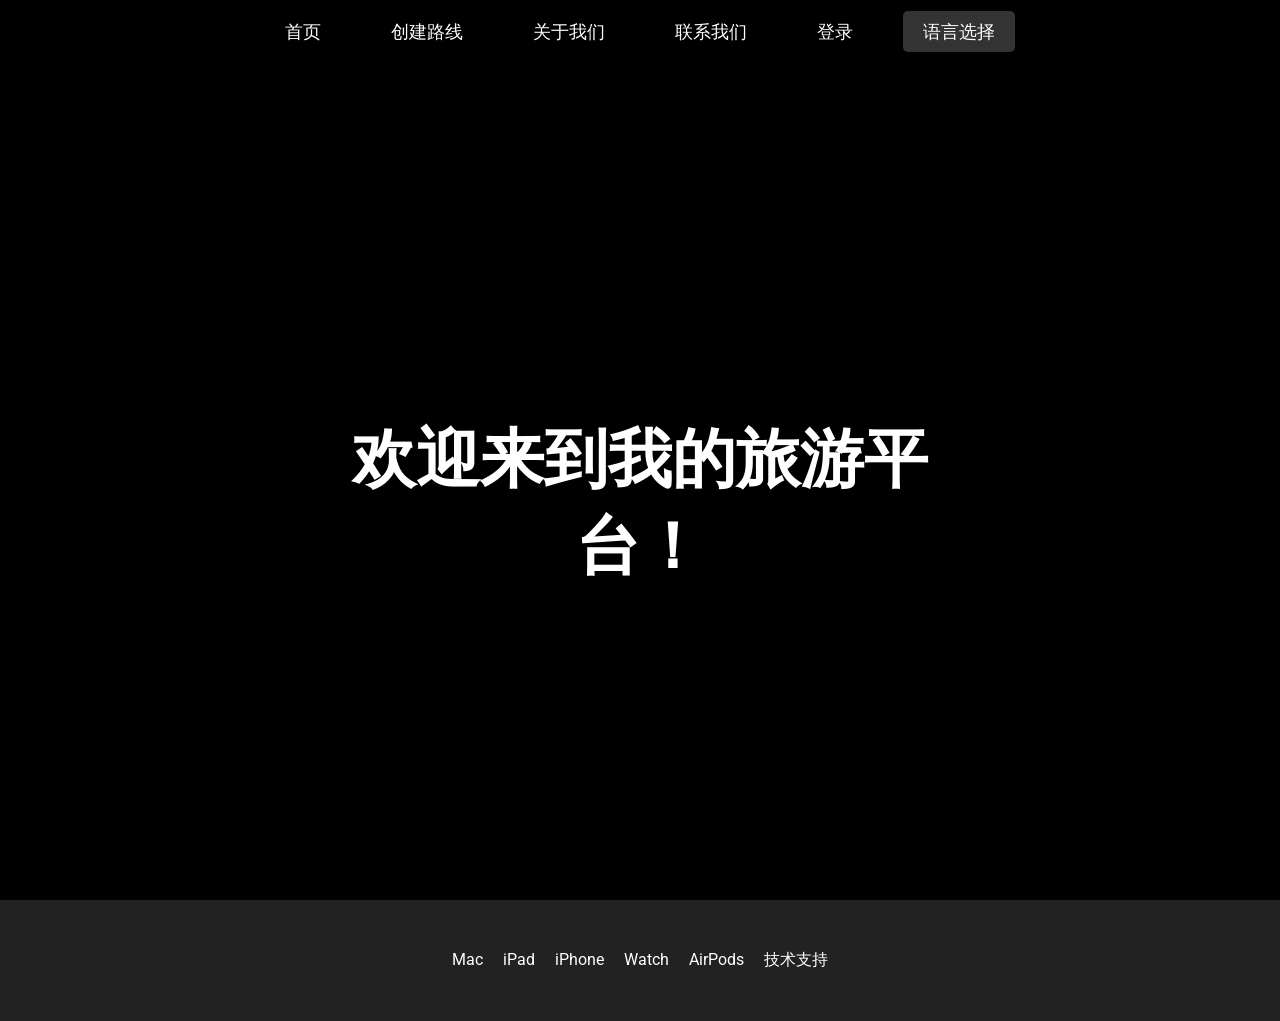
==== commit 11a376fd: "Update index.html" ====
--- a/index.html
+++ b/index.html
@@ -22,7 +22,7 @@
         <nav>
             <ul>
                 <li><a href="#home">首页</a></li>
-                <li><a href="#create-route">创建路线</a></li>
+                <li><a href="create-route.html">创建路线</a></li> <!-- 指向新网页 -->
                 <li><a href="#about">关于我们</a></li>
                 <li><a href="#contact">联系我们</a></li>
                 <li><a href="login.html">登录</a></li>
@@ -38,58 +38,6 @@
         </nav>
     </header>
 
-    <!-- 创建旅游路线 -->
-    <section id="create-route">
-        <h2>创建您的旅游路线</h2>
-        <div class="module-container">
-            <div class="module" id="destination">
-                <h3>选择目的地</h3>
-                <select id="destination-select">
-                    <option value="">请选择目的地</option>
-                    <!-- 中国城市（按拼音排序） -->
-                    <option value="Beijing">[中国] 北京</option>
-                    <option value="Changsha">[中国] 长沙</option>
-                    <option value="Chengdu">[中国] 成都</option>
-                    <option value="Chongqing">[中国] 重庆</option>
-                    <option value="Fuzhou">[中国] 福州</option>
-                    <option value="Guangzhou">[中国] 广州</option>
-                    <option value="Hangzhou">[中国] 杭州</option>
-                    <option value="Jinan">[中国] 济南</option>
-                    <option value="Kunming">[中国] 昆明</option>
-                    <option value="Nanjing">[中国] 南京</option>
-                    <option value="Shanghai">[中国] 上海</option>
-                    <option value="Shenzhen">[中国] 深圳</option>
-                    <option value="Tianjin">[中国] 天津</option>
-                    <option value="Wuhan">[中国] 武汉</option>
-                    <option value="Xi’an">[中国] 西安</option>
-                    <!-- 国外城市（按英文排序） -->
-                    <option value="CapeTown">[国外] 开普敦</option>
-                    <option value="Dubai">[国外] 迪拜</option>
-                    <option value="London">[国外] 伦敦</option>
-                    <option value="NewYork">[国外] 纽约</option>
-                    <option value="Paris">[国外] 巴黎</option>
-                    <option value="Rio">[国外] 里约热内卢</option>
-                    <option value="Sydney">[国外] 悉尼</option>
-                    <option value="Tokyo">[国外] 东京</option>
-                </select>
-            </div>
-            <div class="module" id="transportation">
-                <h3>选择交通工具</h3>
-                <div class="module-item" data-item="Flight">飞机</div>
-                <div class="module-item" data-item="Train">火车</div>
-                <div class="module-item" data-item="Car">自驾车</div>
-            </div>
-            <div class="module" id="accommodation">
-                <h3>选择住宿</h3>
-                <div class="module-item" data-item="Hotel">酒店</div>
-                <div class="module-item" data-item="Hostel">旅馆</div>
-                <div class="module-item" data-item="Airbnb">Airbnb</div>
-            </div>
-        </div>
-        <div id="map-container" style="width: 100%; height: 400px; margin-top: 20px;"></div>
-        <button id="save-route">保存您的路线</button>
-    </section>
-
     <!-- 底部导航 -->
     <section id="footer">
         <ul>
@@ -103,7 +51,7 @@
     </section>
 
     <!-- 引入高德地图和JS -->
-    <script src="https://webapi.amap.com/maps?v=2.0&key=917c96e443a6e9e2e06e61702489f"></script>
-    <script src="scripts.js"></script>
+    <script src="https://webapi.amap.com/maps?v=2.0&key=9f7c96f436ae9e82ee206e617f02498f"></script>
+    <script src="-restaurant-ordering-/scripts.js"></script>
 </body>
 </html>
